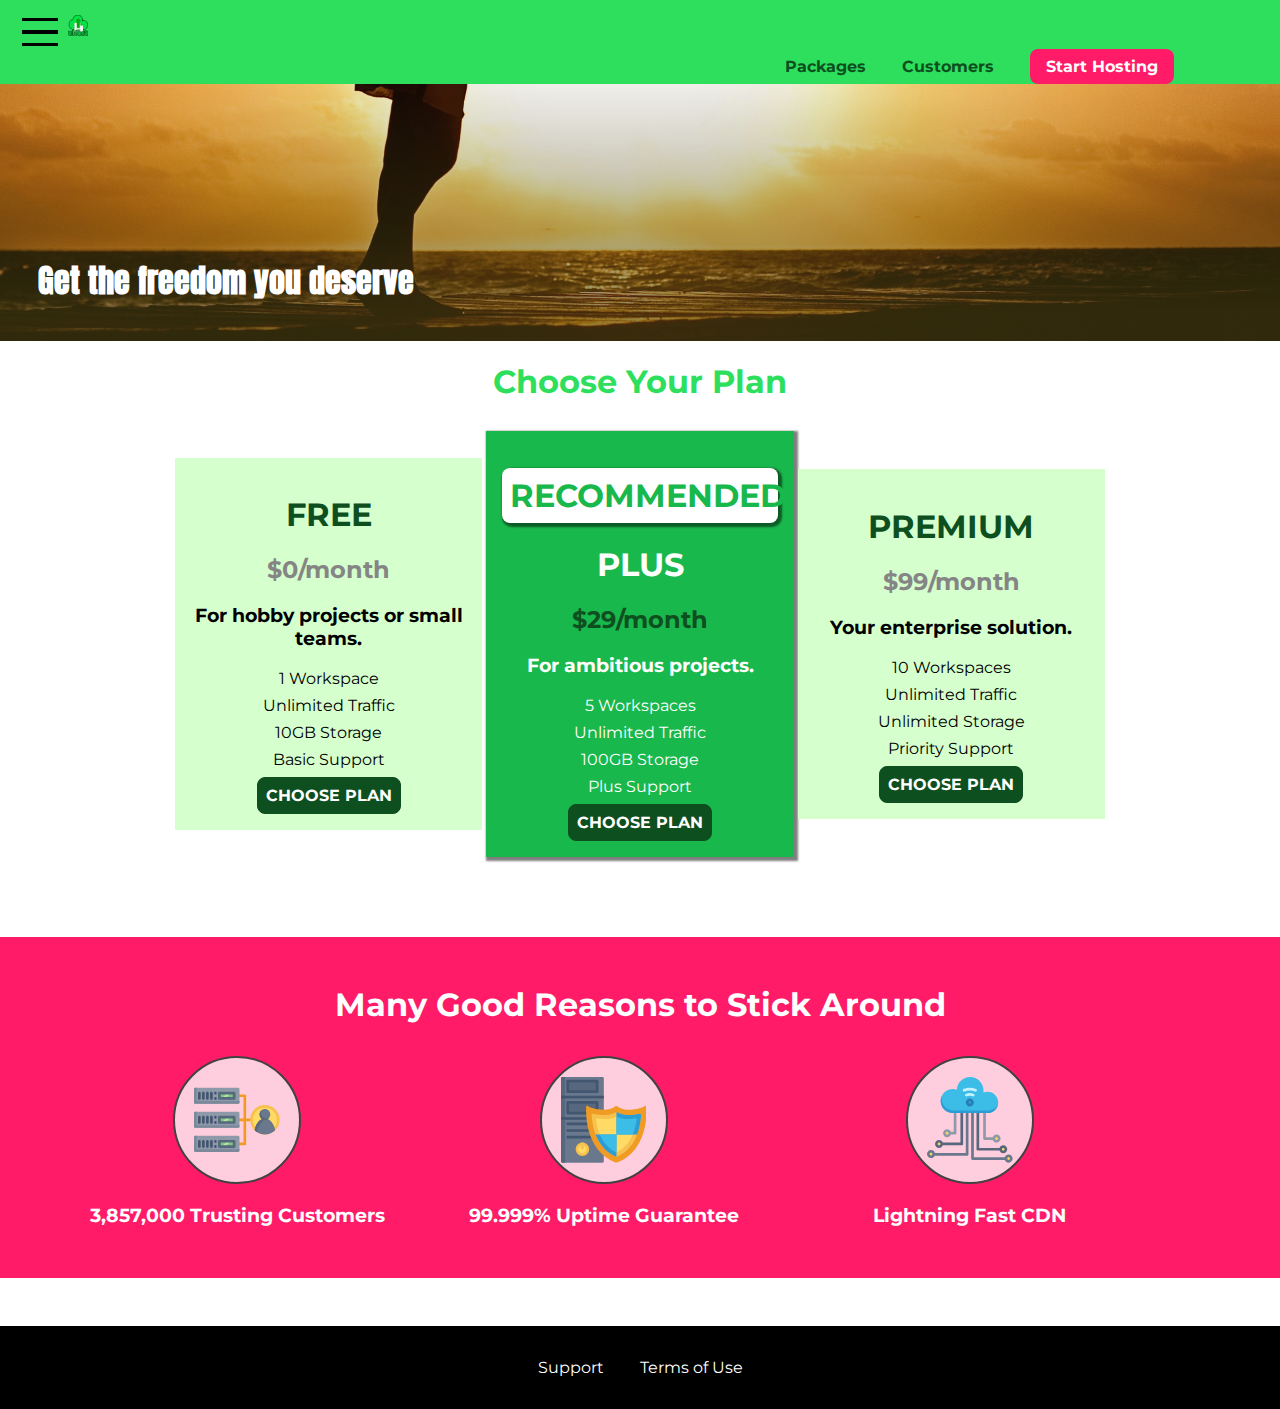
==== index.html @ 6f267281 "first commit" ====
<!DOCTYPE html>
<html>
    <head>
        <meta charset="UTF-8">
        <meta http-equiv="X-UA-Compatibale" content='ie=edge'>
        <title>uHost</title>
     <link rel="stylesheet" href="index.css">
     <link rel="stylesheet" href="shared.css">
     <link rel="preconnect" href="https://fonts.googleapis.com">
<link rel="preconnect" href="https://fonts.gstatic.com" crossorigin>
<link href="https://fonts.googleapis.com/css2?family=Anton&display=swap" rel="stylesheet">
<link rel="preconnect" href="https://fonts.gstatic.com" crossorigin>
<link href="https://fonts.googleapis.com/css2?family=Montserrat:wght@400;700&display=swap" rel="stylesheet">

    </head>
    <body>
        <div class="backdrop"></div>
        <div class="modal">
            <h1 class="modal__title">Do you want to continue?</h1>
            <div class="modal__actions">
                <a href="start-hosting/index.html" class="modal__action">Yes!</a>
                <button class="modal__action modal__action--negative" type="button">No!</button>
            </div>
        </div>
      <header class="main-header">
          <div>
            <button class="toggle-button">
                <span class="toggle-button__bar"></span>
                <span class="toggle-button__bar"></span>
                <span class="toggle-button__bar"></span>
            </button>
              <a href="index.html" class="main-header__brand">
                  <img src="./images/uhost-icon.png" alt="U-host you hosting provider">
              </a>
          </div>
          <nav class="main-nav">
              <ul class="main-nav__items">
                  <li class="main-nav__item">
                      <a href='./packages/index.html'>Packages</a>
                  </li>
                  <li class="main-nav__item">
                    <a href='./coustomers/index.html'>Customers</a>
                </li>
                <li class="main-nav__item main-nav__item--cta">
                    <a href=''>Start Hosting</a>
                </li> 

              </ul>
          </nav>
      </header>
      <nav class="mobile-nav">
        <ul class="mobile-nav__items">
            <li class="mobile-nav__item">
                <a href="packages/index.html">Packages</a>
            </li>
            <li class="mobile-nav__item">
                <a href="customers/index.html">Customers</a>
            </li>
            <li class="mobile-nav__item mobile-nav__item--cta">
                <a href="start-hosting/index.html">Start Hosting</a>
            </li>
        </ul>
    </nav>



        <main>
            <section id='product-overview'>
                <h1 class='first-section-title'>Get the freedom you deserve</h1>
            </section>
            <section id='plans' >
                <h1 class="section-title">Choose Your Plan</h1>

                <div class="plan__list">
                    <article class='plan'>
                        <h1 class='plan_title'>FREE</h1>
                        <h2 class='plan_price'>$0/month</h2>
                        <h3>For hobby projects or small teams.</h3>
                        <ul class='plan_features'>
                            <li>1 Workspace</li>
                            <li>Unlimited Traffic</li>
                            <li>10GB Storage</li>
                            <li>Basic Support</li>
                        </ul>
                        <div>
                            <button class='button'>CHOOSE PLAN</button>
                        </div>
                    </article>
                    <article class='plan plan--highlighted'>
                        <h1 class="plan__anotation">RECOMMENDED</h1>
                        <h1 class='plan_title'>PLUS</h1>
                        <h2 class='plan_price'>$29/month</h2>
                        <h3>For ambitious projects.</h3>
                        <ul class='plan_features'>
                            <li>5 Workspaces</li>
                            <li>Unlimited Traffic</li>
                            <li>100GB Storage</li>
                            <li>Plus Support</li>
                        </ul>
                        <div>
                            <button class='button'>CHOOSE PLAN</button>
                        </div>
                    </article>
                    <article class='plan'>
                        <h1 class='plan_title'>PREMIUM</h1>
                        <h2 class='plan_price'>$99/month</h2>
                        <h3>Your enterprise solution.</h3>
                        <ul class='plan_features'>
                            <li>10 Workspaces</li>
                            <li>Unlimited Traffic</li>
                            <li>Unlimited Storage</li>
                            <li>Priority Support</li>
                        </ul>
                        <div>
                            <button class='button'>CHOOSE PLAN</button>
                        </div>
                    </article>
                </div>
            </section>


        <section id='key-features'>
            <h1 class="section-title">Many Good Reasons to Stick Around</h1>
            <ul class='key-feature__list'>
                <li class="key-feature">
                    <div class="key-feature__image">
 
                        <svg viewBox="0 0 512 512">
                            <path style="fill:#F09B24;" d="M344,248h-32V112c0-4.418-3.582-8-8-8h-40c-4.418,0-8,3.582-8,8s3.582,8,8,8h32v128h-32  c-4.418,0-8,3.582-8,8s3.582,8,8,8h32v128h-32c-4.418,0-8,3.582-8,8s3.582,8,8,8h40c4.418,0,8-3.582,8-8V264h32c4.418,0,8-3.582,8-8  S348.418,248,344,248z"
                            />
                            <path style="fill:#8E9AA9;" d="M264,64H8c-4.418,0-8,3.582-8,8v80c0,4.418,3.582,8,8,8h256c4.418,0,8-3.582,8-8V72  C272,67.582,268.418,64,264,64z"
                            />
                            <path style="fill:#7C899B;" d="M24,144c-4.418,0-8-3.582-8-8V64H8c-4.418,0-8,3.582-8,8v80c0,4.418,3.582,8,8,8h256  c4.418,0,8-3.582,8-8v-8H24z"
                            />
                            <rect x="152" y="96" style="fill:#B8E3A8;" width="88" height="32" />
                            <g>
                                <polygon style="fill:#7EC97D;" points="152,96 152,128 166,128 198,96  " />
                                <polygon style="fill:#7EC97D;" points="220,96 188,128 240,128 240,96  " />
                            </g>
                            <path style="fill:#56677E;" d="M240,136h-88c-4.418,0-8-3.582-8-8V96c0-4.418,3.582-8,8-8h88c4.418,0,8,3.582,8,8v32  C248,132.418,244.418,136,240,136z M160,120h72v-16h-72V120z"
                            />
                            <g>
                                <path style="fill:#435670;" d="M32,136c-4.418,0-8-3.582-8-8V96c0-4.418,3.582-8,8-8s8,3.582,8,8v32C40,132.418,36.418,136,32,136z   "
                                />
                                <path style="fill:#435670;" d="M56,136c-4.418,0-8-3.582-8-8V96c0-4.418,3.582-8,8-8s8,3.582,8,8v32C64,132.418,60.418,136,56,136z   "
                                />
                                <path style="fill:#435670;" d="M80,136c-4.418,0-8-3.582-8-8V96c0-4.418,3.582-8,8-8s8,3.582,8,8v32C88,132.418,84.418,136,80,136z   "
                                />
                                <path style="fill:#435670;" d="M104,136c-4.418,0-8-3.582-8-8V96c0-4.418,3.582-8,8-8s8,3.582,8,8v32   C112,132.418,108.418,136,104,136z"
                                />
                                <path style="fill:#435670;" d="M128,105c-4.418,0-8-3.582-8-8v-1c0-4.418,3.582-8,8-8s8,3.582,8,8v1   C136,101.418,132.418,105,128,105z"
                                />
                                <path style="fill:#435670;" d="M128,136c-4.418,0-8-3.582-8-8v-1c0-4.418,3.582-8,8-8s8,3.582,8,8v1   C136,132.418,132.418,136,128,136z"
                                />
                            </g>
                            <path style="fill:#8E9AA9;" d="M264,208H8c-4.418,0-8,3.582-8,8v80c0,4.418,3.582,8,8,8h256c4.418,0,8-3.582,8-8v-80  C272,211.582,268.418,208,264,208z"
                            />
                            <path style="fill:#7C899B;" d="M24,288c-4.418,0-8-3.582-8-8v-72H8c-4.418,0-8,3.582-8,8v80c0,4.418,3.582,8,8,8h256  c4.418,0,8-3.582,8-8v-8H24z"
                            />
                            <rect x="152" y="240" style="fill:#B8E3A8;" width="88" height="32" />
                            <g>
                                <polygon style="fill:#7EC97D;" points="152,240 152,272 166,272 198,240  " />
                                <polygon style="fill:#7EC97D;" points="220,240 188,272 240,272 240,240  " />
                            </g>
                            <path style="fill:#56677E;" d="M240,280h-88c-4.418,0-8-3.582-8-8v-32c0-4.418,3.582-8,8-8h88c4.418,0,8,3.582,8,8v32  C248,276.418,244.418,280,240,280z M160,264h72v-16h-72V264z"
                            />
                            <g>
                                <path style="fill:#435670;" d="M32,280c-4.418,0-8-3.582-8-8v-32c0-4.418,3.582-8,8-8s8,3.582,8,8v32C40,276.418,36.418,280,32,280   z"
                                />
                                <path style="fill:#435670;" d="M56,280c-4.418,0-8-3.582-8-8v-32c0-4.418,3.582-8,8-8s8,3.582,8,8v32C64,276.418,60.418,280,56,280   z"
                                />
                                <path style="fill:#435670;" d="M80,280c-4.418,0-8-3.582-8-8v-32c0-4.418,3.582-8,8-8s8,3.582,8,8v32C88,276.418,84.418,280,80,280   z"
                                />
                                <path style="fill:#435670;" d="M104,280c-4.418,0-8-3.582-8-8v-32c0-4.418,3.582-8,8-8s8,3.582,8,8v32   C112,276.418,108.418,280,104,280z"
                                />
                                <path style="fill:#435670;" d="M128,249c-4.418,0-8-3.582-8-8v-1c0-4.418,3.582-8,8-8s8,3.582,8,8v1   C136,245.418,132.418,249,128,249z"
                                />
                                <path style="fill:#435670;" d="M128,280c-4.418,0-8-3.582-8-8v-1c0-4.418,3.582-8,8-8s8,3.582,8,8v1   C136,276.418,132.418,280,128,280z"
                                />
                            </g>
                            <path style="fill:#8E9AA9;" d="M264,352H8c-4.418,0-8,3.582-8,8v80c0,4.418,3.582,8,8,8h256c4.418,0,8-3.582,8-8v-80  C272,355.582,268.418,352,264,352z"
                            />
                            <path style="fill:#7C899B;" d="M24,432c-4.418,0-8-3.582-8-8v-72H8c-4.418,0-8,3.582-8,8v80c0,4.418,3.582,8,8,8h256  c4.418,0,8-3.582,8-8v-8H24z"
                            />
                            <rect x="152" y="384" style="fill:#B8E3A8;" width="88" height="32" />
                            <g>
                                <polygon style="fill:#7EC97D;" points="152,384 152,416 166,416 198,384  " />
                                <polygon style="fill:#7EC97D;" points="220,384 188,416 240,416 240,384  " />
                            </g>
                            <path style="fill:#56677E;" d="M240,424h-88c-4.418,0-8-3.582-8-8v-32c0-4.418,3.582-8,8-8h88c4.418,0,8,3.582,8,8v32  C248,420.418,244.418,424,240,424z M160,408h72v-16h-72V408z"
                            />
                            <g>
                                <path style="fill:#435670;" d="M32,424c-4.418,0-8-3.582-8-8v-32c0-4.418,3.582-8,8-8s8,3.582,8,8v32C40,420.418,36.418,424,32,424   z"
                                />
                                <path style="fill:#435670;" d="M56,424c-4.418,0-8-3.582-8-8v-32c0-4.418,3.582-8,8-8s8,3.582,8,8v32C64,420.418,60.418,424,56,424   z"
                                />
                                <path style="fill:#435670;" d="M80,424c-4.418,0-8-3.582-8-8v-32c0-4.418,3.582-8,8-8s8,3.582,8,8v32C88,420.418,84.418,424,80,424   z"
                                />
                                <path style="fill:#435670;" d="M104,424c-4.418,0-8-3.582-8-8v-32c0-4.418,3.582-8,8-8s8,3.582,8,8v32   C112,420.418,108.418,424,104,424z"
                                />
                                <path style="fill:#435670;" d="M128,393c-4.418,0-8-3.582-8-8v-1c0-4.418,3.582-8,8-8s8,3.582,8,8v1   C136,389.418,132.418,393,128,393z"
                                />
                                <path style="fill:#435670;" d="M128,424c-4.418,0-8-3.582-8-8v-1c0-4.418,3.582-8,8-8s8,3.582,8,8v1   C136,420.418,132.418,424,128,424z"
                                />
                            </g>
                            <path style="fill:#F7C14D;" d="M424,168c-48.523,0-88,39.477-88,88s39.477,88,88,88s88-39.477,88-88S472.523,168,424,168z" />
                            <path style="fill:#FFDB66;" d="M424,184c-39.701,0-72,32.299-72,72s32.299,72,72,72s72-32.299,72-72S463.701,184,424,184z" />
                            <path style="fill:#69788D;" d="M484.893,314.16C476.393,274.588,451.922,248,424,248s-52.393,26.588-60.893,66.16  c-0.605,2.82,0.354,5.749,2.511,7.664C381.731,336.124,402.465,344,424,344s42.269-7.876,58.381-22.176  C484.539,319.909,485.498,316.98,484.893,314.16z"
                            />
                            <path style="fill:#56677E;" d="M434.053,249.171C430.768,248.403,427.411,248,424,248c-27.922,0-52.393,26.588-60.893,66.16  c-0.605,2.82,0.354,5.749,2.511,7.664c3.383,3.002,6.979,5.703,10.734,8.125C384.904,286.243,407.373,255.378,434.053,249.171z"
                            />
                            <path style="fill:#69788D;" d="M424,192c-17.645,0-32,14.355-32,32s14.355,32,32,32s32-14.355,32-32S441.645,192,424,192z" />
                            <path style="fill:#56677E;" d="M432,248c-17.645,0-32-14.355-32-32c0-6.783,2.128-13.076,5.742-18.258  C397.444,203.53,392,213.138,392,224c0,17.645,14.355,32,32,32c10.862,0,20.471-5.444,26.258-13.742  C445.076,245.872,438.783,248,432,248z"
                            />

                        </svg>
  
                    </div>
                    <p class="key-feature__description">3,857,000 Trusting Customers</p>
                </li>
                <li class="key-feature">
                    <div class="key-feature__image">

                        <svg viewBox="0 0 512 512">
                            <path style="fill:#69788D;" d="M248,0H8C3.582,0,0,3.582,0,8v496c0,4.418,3.582,8,8,8h240c4.418,0,8-3.582,8-8V8  C256,3.582,252.418,0,248,0z"
                            />
                            <path style="fill:#56677E;" d="M24,504V8c0-4.418,3.582-8,8-8H8C3.582,0,0,3.582,0,8v496c0,4.418,3.582,8,8,8h24  C27.582,512,24,508.418,24,504z"
                            />
                            <g>
                                <rect x="0" y="112" style="fill:#435670;" width="256" height="16" />
                                <rect x="0" y="240" style="fill:#435670;" width="256" height="16" />
                            </g>
                            <path style="fill:#F7C14D;" d="M128,392c-22.056,0-40,17.944-40,40s17.944,40,40,40s40-17.944,40-40S150.056,392,128,392z" />
                            <path style="fill:#FFDB66;" d="M128,408c-13.233,0-24,10.767-24,24s10.767,24,24,24s24-10.767,24-24S141.233,408,128,408z" />
                            <path style="fill:#F7C14D;" d="M128,392c-2.739,0-5.414,0.278-8,0.805V424c0,4.418,3.582,8,8,8c4.418,0,8-3.582,8-8v-31.195  C133.414,392.278,130.739,392,128,392z"
                            />
                            <g>
                                <path style="fill:#435670;" d="M216,288H40c-4.418,0-8-3.582-8-8s3.582-8,8-8h176c4.418,0,8,3.582,8,8S220.418,288,216,288z"
                                />
                                <path style="fill:#435670;" d="M216,328H40c-4.418,0-8-3.582-8-8s3.582-8,8-8h176c4.418,0,8,3.582,8,8S220.418,328,216,328z"
                                />
                                <path style="fill:#435670;" d="M216,368H40c-4.418,0-8-3.582-8-8s3.582-8,8-8h176c4.418,0,8,3.582,8,8S220.418,368,216,368z"
                                />
                                <path style="fill:#435670;" d="M216,16H40c-4.418,0-8,3.582-8,8v64c0,4.418,3.582,8,8,8h176c4.418,0,8-3.582,8-8V24   C224,19.582,220.418,16,216,16z"
                                />
                            </g>
                            <rect x="48" y="32" style="fill:#56677E;" width="160" height="48" />
                            <path style="fill:#435670;" d="M216,144H40c-4.418,0-8,3.582-8,8v64c0,4.418,3.582,8,8,8h176c4.418,0,8-3.582,8-8v-64  C224,147.582,220.418,144,216,144z"
                            />
                            <rect x="48" y="160" style="fill:#56677E;" width="160" height="48" />
                            <path style="fill:#F09B24;" d="M511.747,180.237c-0.194-6.537-8.107-10.107-13.135-5.894c-5.6,4.693-42.904,21.282-98.514,21.282  c-33.45,0-64.625-20.999-64.929-21.206c-2.9-1.991-6.764-1.85-9.512,0.346c-2.677,2.135-27.201,20.86-63.793,20.86  c-55.607,0-92.914-16.589-98.515-21.282c-5.028-4.211-12.941-0.645-13.135,5.894c-1.634,54.834,4.655,105.941,18.693,151.903  c12.096,39.604,29.759,74.047,52.497,102.373c27.538,34.304,62.743,59.882,104.66,76.045c3.069,1.918,6.757,1.921,9.83,0  c41.917-16.163,77.122-41.741,104.66-76.045c22.738-28.326,40.401-62.77,52.497-102.373  C507.092,286.179,513.381,235.071,511.747,180.237z"
                            />
                            <path style="fill:#F7C14D;" d="M476.21,221.226c-1.953-1.631-4.568-2.235-7.036-1.628c-21.686,5.327-44.926,8.028-69.075,8.028  c-25.926,0-49.633-8.975-64.955-16.504c-2.307-1.134-5.016-1.091-7.284,0.116c-14.059,7.477-36.919,16.388-65.994,16.388  c-24.153,0-47.394-2.701-69.075-8.028c-5.155-1.268-10.221,2.966-9.894,8.261c2.077,33.693,7.668,65.635,16.616,94.935  c22.774,74.565,66.139,126.334,128.888,153.868c2.032,0.891,4.397,0.891,6.43,0c61.777-27.107,104.716-78.876,127.62-153.868  c8.948-29.3,14.539-61.241,16.616-94.935C479.224,225.319,478.163,222.856,476.21,221.226z"
                            />
                            <path style="fill:#FFDB66;" d="M331.609,451.727c-52.604-25.289-89.304-70.987-109.144-135.944  c-6.532-21.39-11.162-44.336-13.82-68.447c17.133,2.852,34.952,4.291,53.22,4.291c29.394,0,53.376-7.793,69.978-15.561  c17.44,7.736,41.656,15.561,68.256,15.561c18.267,0,36.085-1.439,53.219-4.291c-2.659,24.112-7.288,47.06-13.82,68.448  C419.545,381.108,383.27,426.805,331.609,451.727z"
                            />
                            <g>
                                <path style="fill:#2C9DD4;" d="M479.066,227.858c0.157-2.539-0.903-5.002-2.856-6.633s-4.568-2.235-7.036-1.628   c-21.686,5.327-44.926,8.028-69.075,8.028c-25.926,0-49.633-8.975-64.955-16.504c-1.057-0.52-2.2-0.78-3.345-0.806l-0.072,133.351   h123.601c2.556-6.746,4.933-13.702,7.123-20.874C471.398,293.493,476.989,261.552,479.066,227.858z"
                                />
                                <path style="fill:#2C9DD4;" d="M206.658,343.667c24.153,63.42,65.028,108.108,121.743,132.995c1.031,0.452,2.147,0.673,3.263,0.666   l0.063-133.661H206.658z"
                                />
                            </g>
                            <g>
                                <path style="fill:#3CBDE8;" d="M439.497,315.783c6.532-21.389,11.161-44.336,13.82-68.448c-17.134,2.852-34.952,4.291-53.219,4.291   c-26.6,0-50.815-7.824-68.256-15.561l-0.116,107.601h97.758C433.179,334.807,436.524,325.518,439.497,315.783z"
                                />
                                <path style="fill:#3CBDE8;" d="M232.523,343.667c21.144,50.298,54.363,86.56,99.087,108.06l0.117-108.06H232.523z" />
                            </g>
                        </svg>
                    </div>
                    <p class="key-feature__description">99.999% Uptime Guarantee</p>
                </li>
                <li class="key-feature">
                    <div class="key-feature__image">

                        <svg viewBox="0 0 512 512">
                            <path style="fill:#8E9AA9;" d="M168,200c-4.418,0-8,3.582-8,8v120h-17.376c-3.302-9.311-12.194-16-22.624-16  c-13.234,0-24,10.767-24,24s10.766,24,24,24c10.429,0,19.321-6.689,22.624-16H168c4.418,0,8-3.582,8-8V208  C176,203.582,172.418,200,168,200z"
                            />
                            <path style="fill:#FFDB66;" d="M120,328c-4.411,0-8,3.589-8,8s3.589,8,8,8s8-3.589,8-8S124.411,328,120,328z" />
                            <path style="fill:#56677E;" d="M208,200c-4.418,0-8,3.582-8,8v184H94.624C91.322,382.689,82.43,376,72,376  c-13.234,0-24,10.767-24,24s10.766,24,24,24c10.429,0,19.321-6.689,22.624-16H208c4.418,0,8-3.582,8-8V208  C216,203.582,212.418,200,208,200z"
                            />
                            <path style="fill:#FFDB66;" d="M72,392c-4.411,0-8,3.589-8,8s3.589,8,8,8s8-3.589,8-8S76.411,392,72,392z" />
                            <path style="fill:#69788D;" d="M240,208c-4.418,0-8,3.582-8,8v239H47.24c-2.671-10.34-12.078-18-23.24-18c-13.234,0-24,10.767-24,24  s10.766,24,24,24c9.666,0,18.009-5.747,21.809-14H240c4.418,0,8-3.582,8-8V216C248,211.582,244.418,208,240,208z"
                            />
                            <path style="fill:#FFDB66;" d="M24,453c-4.411,0-8,3.589-8,8s3.589,8,8,8s8-3.589,8-8S28.411,453,24,453z" />
                            <path style="fill:#69788D;" d="M488,464c-10.429,0-19.321,6.689-22.624,16H280V208c0-4.418-3.582-8-8-8s-8,3.582-8,8v280  c0,4.418,3.582,8,8,8h193.376c3.302,9.311,12.194,16,22.624,16c13.234,0,24-10.767,24-24S501.234,464,488,464z"
                            />
                            <path style="fill:#FFDB66;" d="M488,480c-4.411,0-8,3.589-8,8s3.589,8,8,8s8-3.589,8-8S492.411,480,488,480z" />
                            <path style="fill:#56677E;" d="M456,408c-10.429,0-19.321,6.689-22.624,16H312V208c0-4.418-3.582-8-8-8s-8,3.582-8,8v224  c0,4.418,3.582,8,8,8h129.376c3.302,9.311,12.194,16,22.624,16c13.234,0,24-10.767,24-24S469.234,408,456,408z"
                            />
                            <path style="fill:#FFDB66;" d="M456,424c-4.411,0-8,3.589-8,8s3.589,8,8,8s8-3.589,8-8S460.411,424,456,424z" />
                            <path style="fill:#8E9AA9;" d="M416,344c-10.429,0-19.321,6.689-22.624,16H352V208c0-4.418-3.582-8-8-8s-8,3.582-8,8v160  c0,4.418,3.582,8,8,8h49.376c3.302,9.311,12.194,16,22.624,16c13.234,0,24-10.767,24-24S429.234,344,416,344z"
                            />
                            <path style="fill:#FFDB66;" d="M416,360c-4.411,0-8,3.589-8,8s3.589,8,8,8s8-3.589,8-8S420.411,360,416,360z" />
                            <path style="fill:#3CBDE8;" d="M362,88c-8.741,0-17.231,1.751-25.06,5.085C337.646,88.797,338,84.43,338,80  c0-44.112-35.888-80-80-80c-42.823,0-77.895,33.816-79.909,76.149C170.393,73.415,162.244,72,154,72c-39.701,0-72,32.299-72,72  s32.299,72,72,72h208c35.29,0,64-28.71,64-64S397.29,88,362,88z"
                            />
                            <path style="fill:#2C9DD4;" d="M368,200H160c-39.701,0-72-32.299-72-72c0-5.863,0.721-11.559,2.05-17.019  C84.918,120.88,82,132.102,82,144c0,39.701,32.299,72,72,72h208c30.389,0,55.88-21.296,62.379-49.743  C413.565,186.327,392.352,200,368,200z"
                            />
                            <path style="fill:#2A7DB5;" d="M256,128c-13.234,0-24,10.767-24,24s10.766,24,24,24c13.233,0,24-10.767,24-24S269.233,128,256,128z"
                            />
                            <path style="fill:#2C9DD4;" d="M256,144c-4.411,0-8,3.589-8,8s3.589,8,8,8c4.411,0,8-3.589,8-8S260.411,144,256,144z" />
                            <g>
                                <path style="fill:#C5F1FA;" d="M221.755,87.695c-2.994,0-5.864-1.688-7.233-4.572c-1.894-3.991-0.194-8.763,3.798-10.657   C230.157,66.849,242.834,64,256,64c13.166,0,25.844,2.849,37.68,8.466c3.992,1.895,5.692,6.666,3.798,10.657   s-6.666,5.692-10.657,3.798C277.144,82.328,266.774,80,256,80c-10.774,0-21.144,2.328-30.821,6.921   C224.072,87.446,222.904,87.695,221.755,87.695z"
                                />
                                <path style="fill:#C5F1FA;" d="M276.545,116.618c-1.148,0-2.316-0.249-3.424-0.774C267.745,113.293,261.985,112,256,112   c-5.985,0-11.745,1.293-17.121,3.844c-3.991,1.895-8.763,0.192-10.657-3.798c-1.894-3.992-0.193-8.764,3.798-10.657   C239.557,97.813,247.625,96,256,96c8.376,0,16.444,1.813,23.98,5.389c3.991,1.894,5.692,6.665,3.798,10.657   C282.41,114.93,279.539,116.618,276.545,116.618z"
                                />
                            </g>

                        </svg>
                    </div>
                    <p class="key-feature__description">Lightning Fast CDN</p>
                </li>
            </ul>
        </section>
            

        </main>

        <footer class="main-footer">
            <nav>
                <ul class="main-footer__links">
                    <li class="main-footer__link">
                        <a href="#"> Support</a>
                    </li>
                    <li class="main-footer__link">
                        <a href="#"> Terms of Use</a>
                    </li>
                </ul>
            </nav>
        </footer>
        <script src="shared.js">

        </script>
    </body>
</html>
---- index.css ----
#product-overview{
    background: linear-gradient(to top, rgba(80, 68, 18, 0.6) 10%, transparent),
    url("/freedom.jpg") left 10% bottom 20%/cover no-repeat border-box,
    #ff1b68;
    /* background: url('freedom.jpg') left 10% bottom 20%/cover no-repeat border-box; */
    /* background-image: url('freedom.jpg');
    background-size: cover;
    background-position: left 10% bottom 20%; */
    /* background-repeat: no-repeat; */
    width: 100vw;
    height: 33vh;
   
    margin-top: 2.75rem;
    position: relative;
   
   
}

.plan__list{
    width: 80%;
    margin: auto;
    text-align: center;
    
}

#product-overview h1{
    color: white;
    font-family: 'Anton',sans-serif;
    position: absolute;
    bottom: 5%;
    left: 3%;
    width:100%;
   
}
.plan{
   background: #d5ffcc;
   text-align: center;
   padding: 1rem;
   margin-top: 0.5rem;
   display: inline-block;
   width: 30%;
   vertical-align: middle;

}

.plan--highlighted{
    background: #19b84c;
    color:white;
    box-shadow: 2px 2px 2px 2px rgb(0,0,0,0.5);
}

.plan__anotation{
    background: white;
    color:#19b84c;
    padding: 0.5rem;
    box-shadow: 2px 2px 2px 2px rgb(0,0,0,0.5);
    border-radius: 8px;
}

.plan_title{
    color: #0e4f1f;
}
.plan_price{
    color: #858585;
}
.plan--highlighted .plan_title{
    color: white    ;
}
.plan--highlighted .plan_price{
    color: #0e4f1f;
}



.plan_features{
    list-style: none;
    margin:0;
    padding:0;
}
.plan_features li{
    margin: 8px 0;
}


.section-title{
    color: #2ddf5c;
    text-align: center;
  
}

#key-features{
    background: #ff1b68;
    margin-top: 5rem;
    padding: 1rem;
}

#key-features   .section-title{
    color: white;
    margin: 2rem;
}

#key-feature__list{
    list-style: none;
    margin: 0;
    padding: 0;
    text-align: center;
    
}

.key-feature {
    display: inline-block;
    width: 30%;
    vertical-align: top;
}

.key-feature__image{
    background: #ffcede;
    width: 8rem;
    height: 8rem;
    border: 2px solid #424242;
    border-radius: 50%;
    margin:auto;
    padding:1.2rem;
}

.key-feature__description{

    text-align: center;
    font-weight: bold;
    color: white;
    font-size: 1.2rem;
}




.modal {
    position: fixed;
    display: none;
    z-index: 200;
    top: 20%;
    left: 30%;
    width: 40%;
    background: white;
    padding: 1rem;
    border: 1px solid #ccc;
    box-shadow: 1px 1px 1px rgba(0, 0, 0, 0.5);
  }
  
  .modal__title {
    text-align: center;
    margin: 0 0 1rem 0;
  }
  
  .modal__actions {
    text-align: center;
  }
  
  .modal__action {
    border: 1px solid #0e4f1f;
    background: #0e4f1f;
    text-decoration: none;
    color: white;
    font: inherit;
    padding: 0.5rem 1rem;
    cursor: pointer;
  }
  
  .modal__action:hover,
  .modal__action:active {
    background: #2ddf5c;
    border-color: #2ddf5c;
  }
  
  .modal__action--negative {
    background: red;
    border-color: red;
  }
  
  .modal__action--negative:hover,
  .modal__action--negative:active {
    background: #ff5454;
    border-color: #ff5454;
  }
---- shared.css ----
* {
    box-sizing: border-box;
}


body {
    font-family: 'Montserrat', sans-serif;
    margin: 0;
   
    
}

.backdrop{
    position: fixed;
    display: none;
    top:0;
    left:0;
    
    z-index: 100;
    width: 100vw;
    height: 100vh;
    background: rgba(0,0,0,0.5);
}

.main-header {
    width: 100%;
    position: fixed;
    top: 0;
    left: 0;
    background: #2ddf5c;
    padding: 0.5rem 1rem;
    z-index: 1;
}

.main-header > div {
    display: inline-block;
    vertical-align: middle;
}


.toggle-button {
    width: 3rem;
    background: transparent;
    border: none;
    cursor: pointer;
    padding-top: 0;
    padding-bottom: 0;
    vertical-align: middle;
  }
  
  .toggle-button:focus {
    outline: none;
  }
  
  .toggle-button__bar {
    width: 100%;
    height: 0.2rem;
    background: black;
    display: block;
    margin: 0.6rem 0;
  }
  
  

.main-header__brand {
    color: #0e4f1f;
    text-decoration: none;
    font-weight: bold;
    font-size: 1.3rem;
    height: 1.3rem;
    display: inline-block;
    }
    
 .main-header__brand img{
    height: 100%;;
    }
    
.main-nav {
    display: inline-block;
    text-align: right;
    width: calc(100% - 74px);
    vertical-align: middle;
}

.main-nav__items {
    margin: 0;
    padding: 0;
    list-style: none;
}

.main-nav__item {
    display: inline-block;
    margin: 0 16px;
}

.main-nav__item a,
.mobile-nav__item a {
    text-decoration: none;
    color: #0e4f1f;
    font-weight: bold;
    padding: 0.2rem 0;
}

.main-nav__item a:hover,
.main-nav__item a:active {
    color: white;
    border-bottom: 5px solid white;
}

.main-nav__item--cta a,
.mobile-nav__item--cta a {
    color: white;
    background: #ff1b68;
    padding: 0.5rem 1rem;
    border-radius: 8px;
}

.main-nav__item--cta a:hover,
.main-nav__item--cta a:active ,
.mobile-nav__item--cta a:hover,
.mobile-nav__item--cta a:active{
    color: #ff1b68;
    background: white;
    border: none;
}

.main-footer {
    background: black;
    padding: 2rem;
    margin-top: 48px;
}

.main-footer__links {
    list-style: none;
    margin: 0;
    padding: 0;
    text-align: center;
}

.main-footer__link {
    display: inline-block;
    margin: 0 16px;
}

.main-footer__link a {
    color: white;
    text-decoration: none;
}

.main-footer__link a:hover,
.main-footer__link a:active {
    color: #ccc;
}

.mobile-nav {
    display: none;
    position: fixed;
    z-index: 101;
    top: 0;
    left: 0;
    background: white;
    width: 80%;
    height: 100vh;
  }
  
  .mobile-nav__items {
    width: 90%;
    height: 100%;
    list-style: none;
    margin: 10% auto;
    padding: 0;
    text-align: center;
  }
  
  .mobile-nav__item {
    margin: 1rem 0;
  }
  
  .mobile-nav__item a {
    font-size: 1.5rem;
  }

.button {
    background: #0e4f1f;
    color: white;
    font: inherit;
    border: 1.5px solid #0e4f1f;
    padding: 0.5rem;
    border-radius: 8px;
    font-weight: bold;
    cursor: pointer;
}

.button:hover,
.button:active {
    background: white;
    color: #0e4f1f;
}

.button:focus {
    outline: none;
}
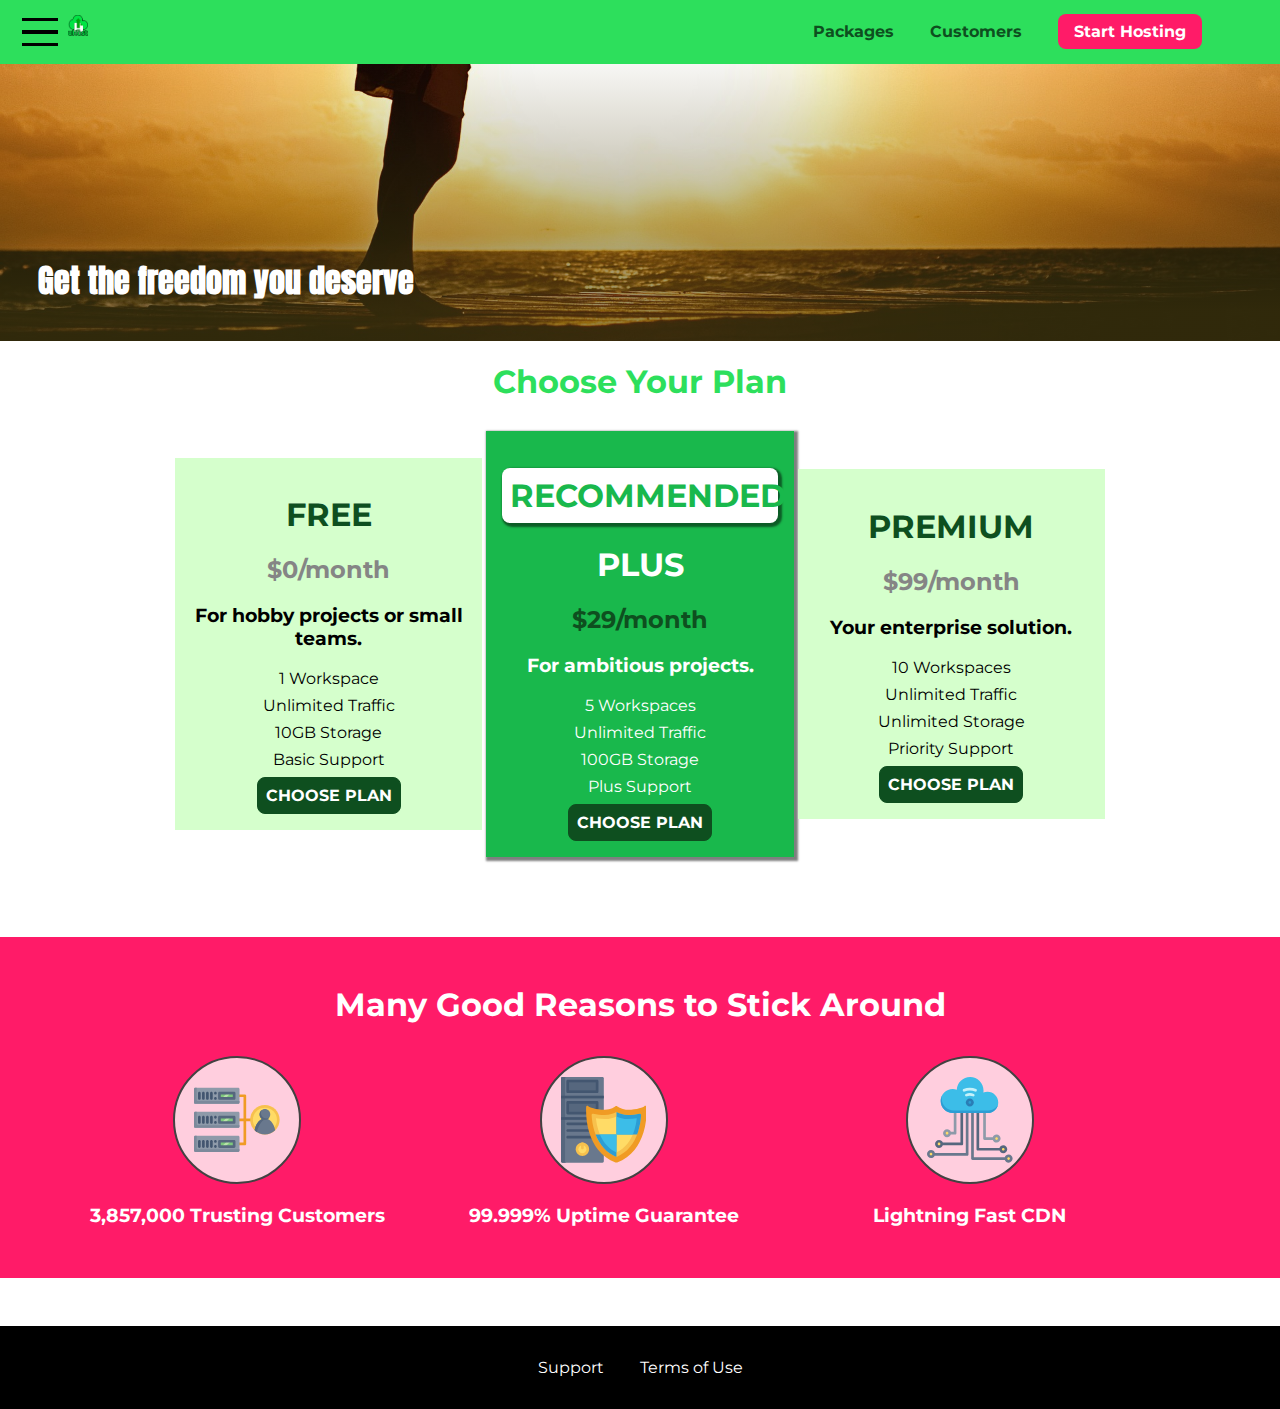
==== commit 8112d2d6: "second commit" ====
--- a/index.html
+++ b/index.html
@@ -48,19 +48,19 @@
               </ul>
           </nav>
       </header>
-      <nav class="mobile-nav">
-        <ul class="mobile-nav__items">
-            <li class="mobile-nav__item">
-                <a href="packages/index.html">Packages</a>
-            </li>
-            <li class="mobile-nav__item">
-                <a href="customers/index.html">Customers</a>
-            </li>
-            <li class="mobile-nav__item mobile-nav__item--cta">
-                <a href="start-hosting/index.html">Start Hosting</a>
-            </li>
-        </ul>
-    </nav>
+        <nav class="mobile-nav">
+            <ul class="mobile-nav__items">
+                <li class="mobile-nav__item">
+                    <a href="packages/index.html">Packages</a>
+                </li>
+                <li class="mobile-nav__item">
+                    <a href="customers/index.html">Customers</a>
+                </li>
+                <li class="mobile-nav__item mobile-nav__item--cta">
+                    <a href="start-hosting/index.html">Start Hosting</a>
+                </li>
+            </ul>
+        </nav>
 
 
 
--- a/shared.css
+++ b/shared.css
@@ -78,7 +78,7 @@
 .main-nav {
     display: inline-block;
     text-align: right;
-    width: calc(100% - 74px);
+    width: calc(100% - 122px);
     vertical-align: middle;
 }
 
@@ -200,3 +200,9 @@
 .button:focus {
     outline: none;
 }
+
+
+.open{
+    display: block !important;
+
+}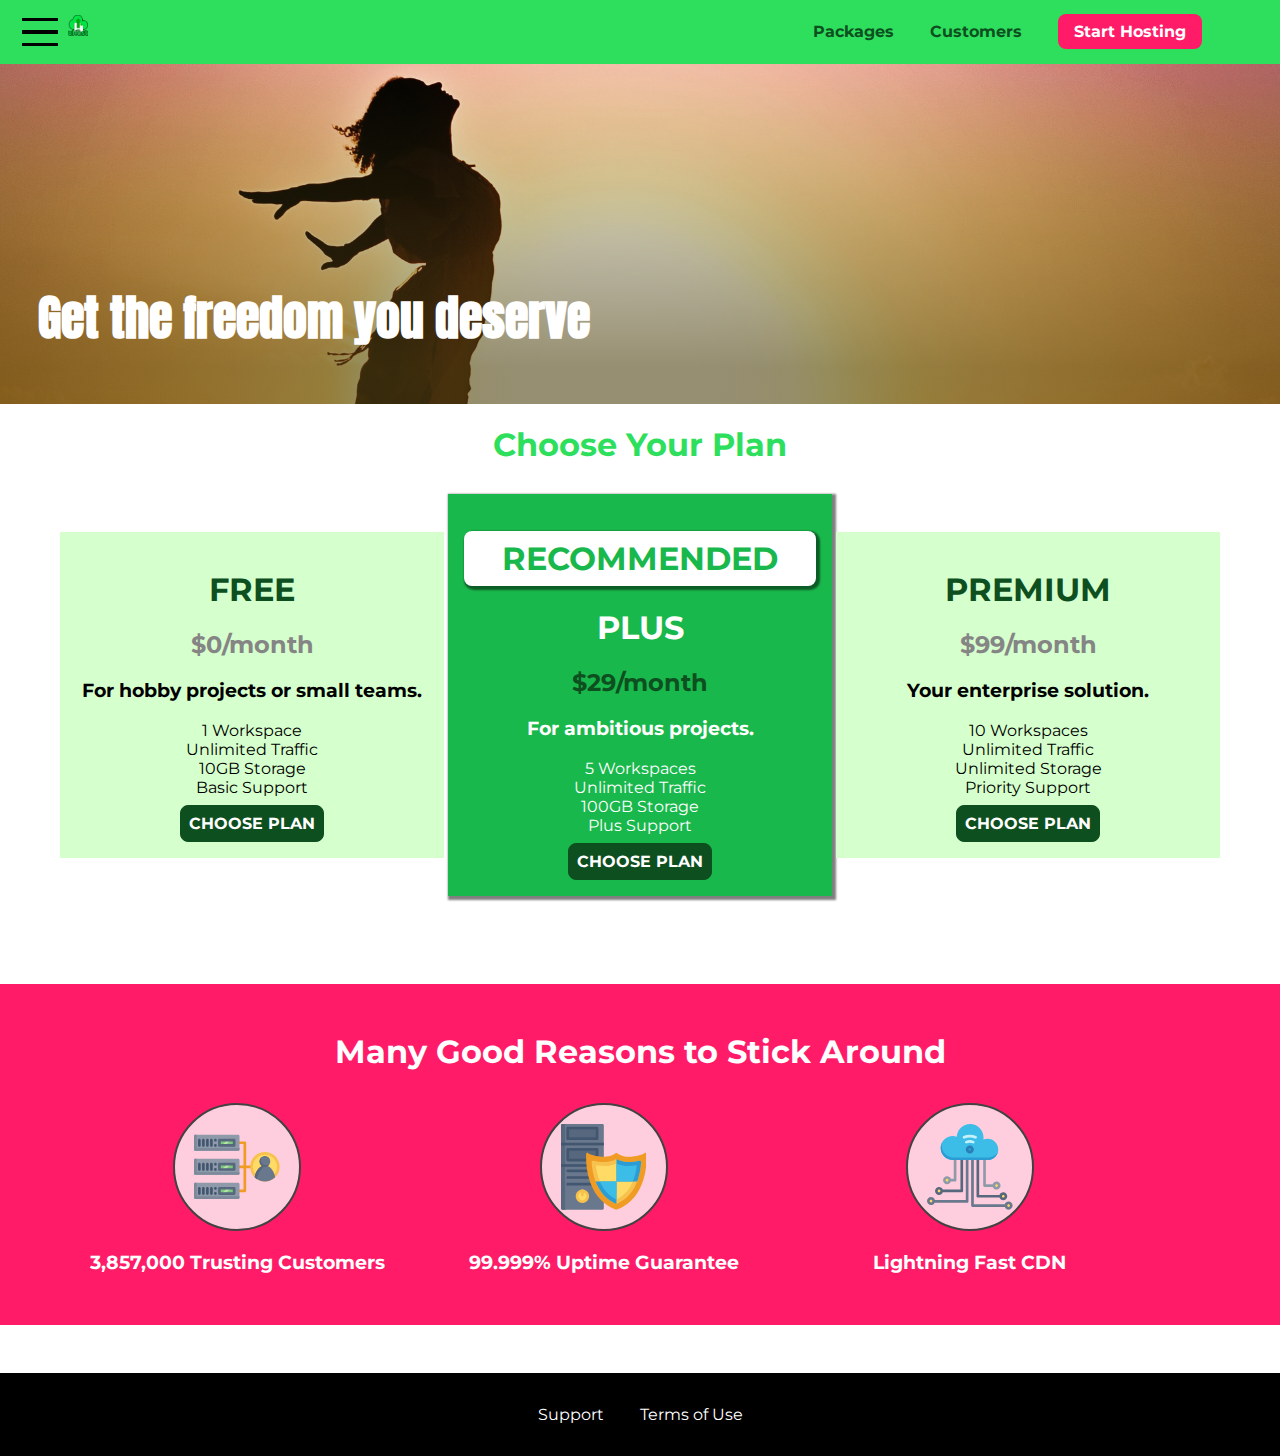
==== commit 24ee8084: "third commit" ====
--- a/index.html
+++ b/index.html
@@ -3,6 +3,7 @@
     <head>
         <meta charset="UTF-8">
         <meta http-equiv="X-UA-Compatibale" content='ie=edge'>
+        <meta name="viewport" content="width=device-width, initial-scale=1.0">
         <title>uHost</title>
      <link rel="stylesheet" href="index.css">
      <link rel="stylesheet" href="shared.css">
--- a/index.css
+++ b/index.css
@@ -18,12 +18,7 @@
    
 }
 
-.plan__list{
-    width: 80%;
-    margin: auto;
-    text-align: center;
-    
-}
+
 
 #product-overview h1{
     color: white;
@@ -32,23 +27,38 @@
     bottom: 5%;
     left: 3%;
     width:100%;
-   
-}
+    font-size: 1.6rem;
+}
+
+@media (min-width: 40rem){
+
+    #product-overview{
+        height: 40vh;
+        background-position: 50% 25%;
+    }
+    
+    #product-overview h1{
+        font-size: 3rem;
+    }
+}  
+
+
+
 .plan{
    background: #d5ffcc;
    text-align: center;
    padding: 1rem;
-   margin-top: 0.5rem;
-   display: inline-block;
-   width: 30%;
-   vertical-align: middle;
+   margin: 0.5rem 0  ;
+   display: block;
+   width: 100%;
+   
 
 }
 
 .plan--highlighted{
     background: #19b84c;
     color:white;
-    box-shadow: 2px 2px 2px 2px rgb(0,0,0,0.5);
+    /* box-shadow: 2px 2px 2px 2px rgb(0,0,0,0.5); */
 }
 
 .plan__anotation{
@@ -79,10 +89,32 @@
     margin:0;
     padding:0;
 }
-.plan_features li{
-    margin: 8px 0;
-}
-
+.plan_features {
+    margin: 0.5rem 0;
+}
+
+@media (min-width: 40rem){
+    
+    .plan__list{
+    width: 100%;
+    
+    text-align: center;
+    
+   }
+    
+    .plan{
+        display: inline-block; 
+        width: 30%;
+        vertical-align: middle;
+        min-width: 13rem;
+        max-width: 25rem;
+    }
+
+    .plan--highlighted{
+        box-shadow: 2px 2px 2px 2px rgb(0,0,0,0.5);
+    }
+    
+}
 
 .section-title{
     color: #2ddf5c;
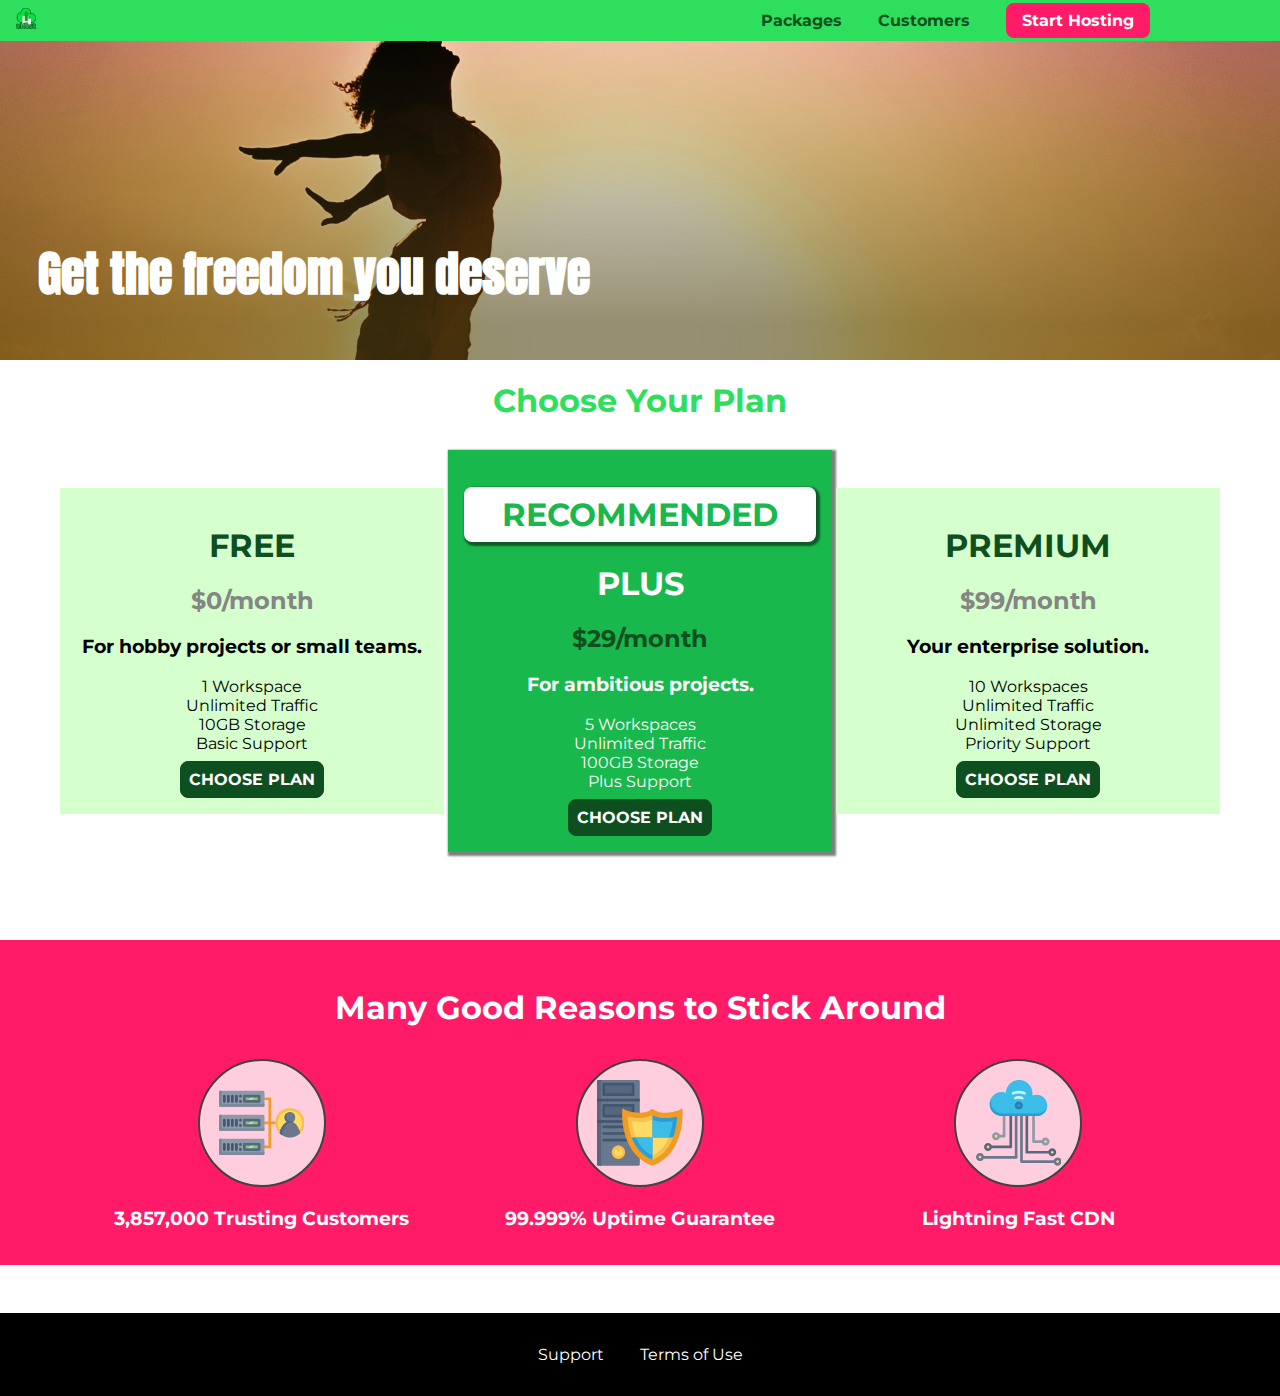
==== commit 68068a07: "added navbar pages" ====
--- a/index.html
+++ b/index.html
@@ -43,7 +43,7 @@
                     <a href='./coustomers/index.html'>Customers</a>
                 </li>
                 <li class="main-nav__item main-nav__item--cta">
-                    <a href=''>Start Hosting</a>
+                    <a href='./start-hosting/index.html'>Start Hosting</a>
                 </li> 
 
               </ul>
--- a/index.css
+++ b/index.css
@@ -12,7 +12,7 @@
     width: 100vw;
     height: 33vh;
    
-    margin-top: 2.75rem;
+    /* margin-top: 3.5rem; */
     position: relative;
    
    
@@ -30,7 +30,8 @@
     font-size: 1.6rem;
 }
 
-@media (min-width: 40rem){
+@media (min-width: 40rem), (min-height: 40rem)
+{
 
     #product-overview{
         height: 40vh;
@@ -40,20 +41,27 @@
     #product-overview h1{
         font-size: 3rem;
     }
+    .section-title{
+        color: #2ddf5c;
+        text-align: center;
+    }
+    
+   
+
 }  
 
 
-
 .plan{
-   background: #d5ffcc;
-   text-align: center;
-   padding: 1rem;
-   margin: 0.5rem 0  ;
-   display: block;
-   width: 100%;
-   
-
-}
+    background: #d5ffcc;
+    text-align: center;
+    padding: 1rem;
+    margin: 0.5rem 0  ;
+    display: block;
+    width: 100%;
+    
+ 
+ } 
+
 
 .plan--highlighted{
     background: #19b84c;
@@ -93,7 +101,8 @@
     margin: 0.5rem 0;
 }
 
-@media (min-width: 40rem){
+@media (min-width: 40rem) 
+{
     
     .plan__list{
     width: 100%;
@@ -133,19 +142,16 @@
     margin: 2rem;
 }
 
-#key-feature__list{
+.key-feature__list{
     list-style: none;
     margin: 0;
     padding: 0;
     text-align: center;
     
-}
-
-.key-feature {
-    display: inline-block;
-    width: 30%;
-    vertical-align: top;
-}
+    
+}
+
+
 
 .key-feature__image{
     background: #ffcede;
@@ -165,7 +171,16 @@
     font-size: 1.2rem;
 }
 
-
+@media (min-width: 40rem)
+{
+    .key-feature {
+        display: inline-block; 
+        width: 30%;
+        max-width: 25rem;
+        vertical-align: top;
+        
+    }
+}
 
 
 .modal {
--- a/shared.css
+++ b/shared.css
@@ -8,6 +8,10 @@
     margin: 0;
    
     
+}
+
+main{
+    min-height: calc(100vh - 3.5rem- 8rem);
 }
 
 .backdrop{
@@ -66,15 +70,20 @@
     color: #0e4f1f;
     text-decoration: none;
     font-weight: bold;
-    font-size: 1.3rem;
+    height:2.5rem;
     height: 1.3rem;
     display: inline-block;
     }
     
  .main-header__brand img{
-    height: 100%;;
-    }
-    
+     height: 100%;  
+    }
+    
+   
+
+
+
+
 .main-nav {
     display: inline-block;
     text-align: right;
@@ -122,6 +131,22 @@
     color: #ff1b68;
     background: white;
     border: none;
+}
+
+
+
+@media (min-width: 40rem)
+{
+    .toggle-button {
+        display: none;
+    }
+    .main-nav{
+        display: inline-block;
+        text-align: right;
+        width: calc(100%-44px);
+        vertical-align: middle;
+    }
+
 }
 
 .main-footer {
